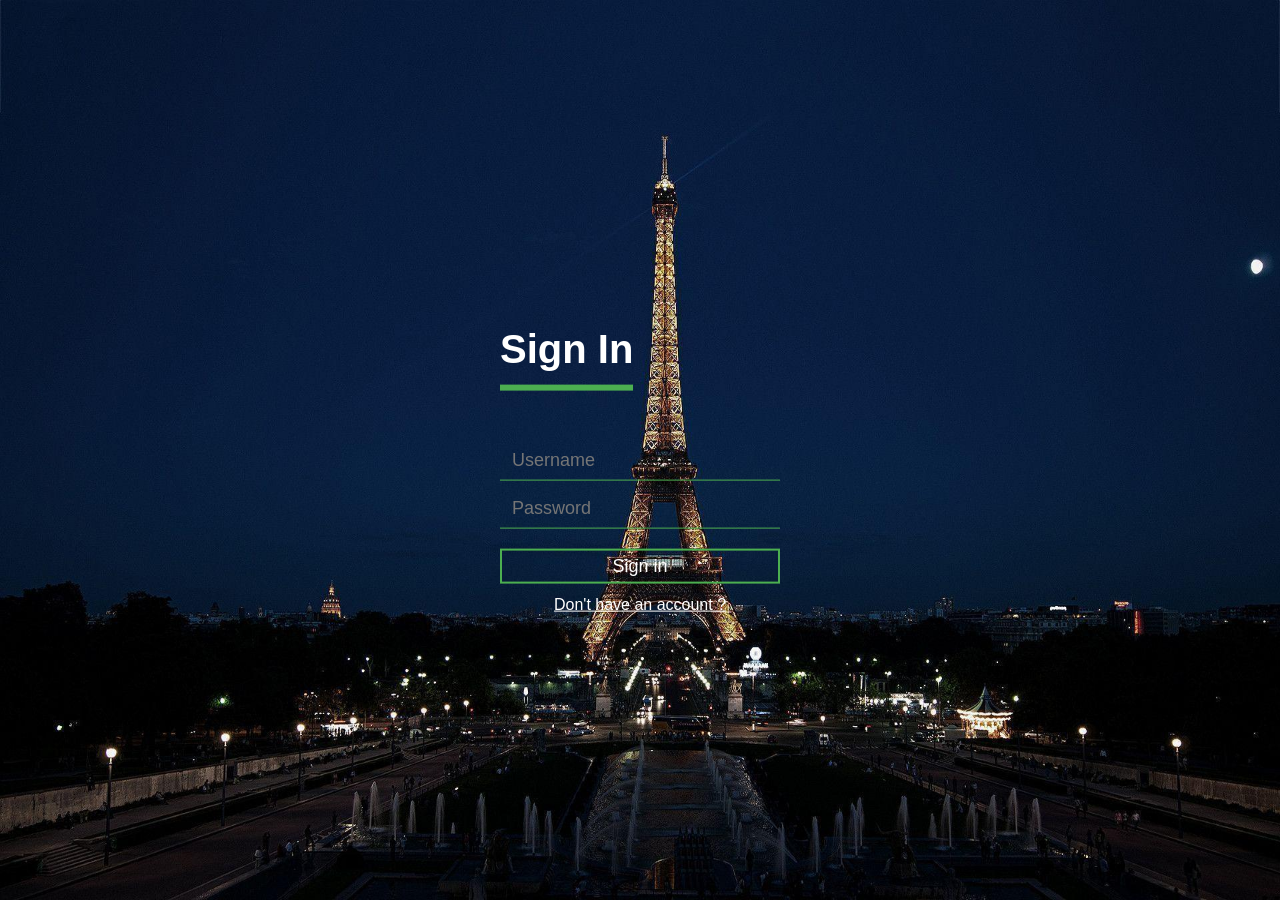
==== index.html @ 83c4aa4d "Initial commit" ====
<!DOCTYPE html>
<html lang="entered">

<head>
  <title> Sign In Form </title>
  <meta name="viewport" content="width= device-width, initial-scale=1.0">
  <link rel="stylesheet" type="text/css" href="css/signin.css">
</head>
  <body>
    <form name="myForm" action ="signin.php" method="POST">

      <div class="login-box">

        <h1> Sign In </h1>

        <div class="textbox">
           
          <input type="text" placeholder="Username" name="user" value="" required> 

        </div>
        <div class="textbox">
          <input type="password" placeholder="Password" name="pass" value="" maxlength="8" required>
        </div>
          
        <input class="btn" type="submit" name="submit" value="Sign in"> 
        <center> <a style="color: white;" href="signup.html"> Don't have an account ? </a> <center>
      </div>

    </form>

  </body>
</html>
---- css/signin.css ----
body

{
	margin:0;
	padding:0;
	font-family:sans-serif;
	background:url(../tower.jpg) no-repeat;
	height: 100vh;
	background-size: 100% 100%;
	
}
.login-box

{
	
	width:280px;
	position:absolute;
	top:50%;
	left:50%;
	transform:translate(-50%,-50%);
}
.login-box h1
{
	color: #fff;
	float:left;
	font-size:40px;
	border-bottom:6px solid #4caf50;
	margin-bottom:50px;
	padding:13px 0;
	
}
.textbox
{
	
	width:100%;
	overflow:hidden;
	font-size:20px;
	padding:8px 0;
	margin:8px 0;
	border-bottom:1px solid #4caf50;
}
.textbox i 

{
	width:26px;
	float:left;
	text-align:center;
}
.textbox input {
	
	border:none;
	outline:none;
	background:none;
}
.textbox input {
	
	border:none;
	outline:none;
	background:none;
	color:white;
	font-size:18px;
	width:80%;
	float:left;
	margin:0 10px;
	
}
.btn
{
	
	width:100%;
	background:none;
	border:2px solid #4caf50;
	color:white;
	padding:5px;
	font-size:18px;
	cursor:pointer;
	margin:12px 0;
	transition: 0.6s ease;
}

.btn:hover{
	background-color: #4caf50;
}

.main{
  overflow: hidden;
  position: fixed;
  background-color: rgba(135,206,250,0.4);
  top: 0;
  width: 100vw;
  height: 8vh;
  max-width: 1550px;
}

ul{
  list-style-type: none;
  margin-top: 20px;
  margin-right: 50px;
}

ul li{
  display: inline;
}

.list{
  position: fixed;
  display: block;
  top: 9px;
  float: left;
}

.list li.logo img{
  position: relative;
  float: left;
  top: -20px;
  margin-left: -5%;
  -webkit-animation:spin 4s linear infinite;
  -moz-animation:spin 4s linear infinite;
  animation:spin 4s linear infinite;

}

.search{
  display: inline;
  color: black;
  text-align: center;
  text-decoration: none;
}

.search input[type=text]{
  position: relative;
  float: left;
  top:-18px;
  left: 5%;
  padding: 6px;
  font-size: 15px;
  border-radius: 15px;
  border: 1px solid #0000ff;
  transition: 0.6s ease;
}

.search input[type=text]:hover{
  background-color: #dcdcdc;
}

.list input[type=image]{
  position: relative;
  float: right;
  top:-50px;
  left: 2%;
  margin-left: 20%; 
  padding: 4px;
  border-radius: 10px;
  border: 1px solid #00f;
  transition: 0.6s ease;
  background-color: #fff;
}

.list input[type=image]:hover{
  background-color: #739ac5;
}

.list2{
  position: relative;
  top: -20px;
  float: right;
}

.list2 li a{
  text-decoration: none;
  color: #fff;
  padding: 5px 20px;
  border: 1px solid transparent;
  transition: 0.9s ease;
}

.list2 li a:hover{
  background-color: #fff;
  color: #000;

}

@-moz-keyframes spin { 100% { -moz-transform: rotate(360deg); } }
@-webkit-keyframes spin { 100% { -webkit-transform: rotate(360deg); } }
@keyframes spin { 100% { -webkit-transform: rotate(360deg); transform:rotate(360deg); } }
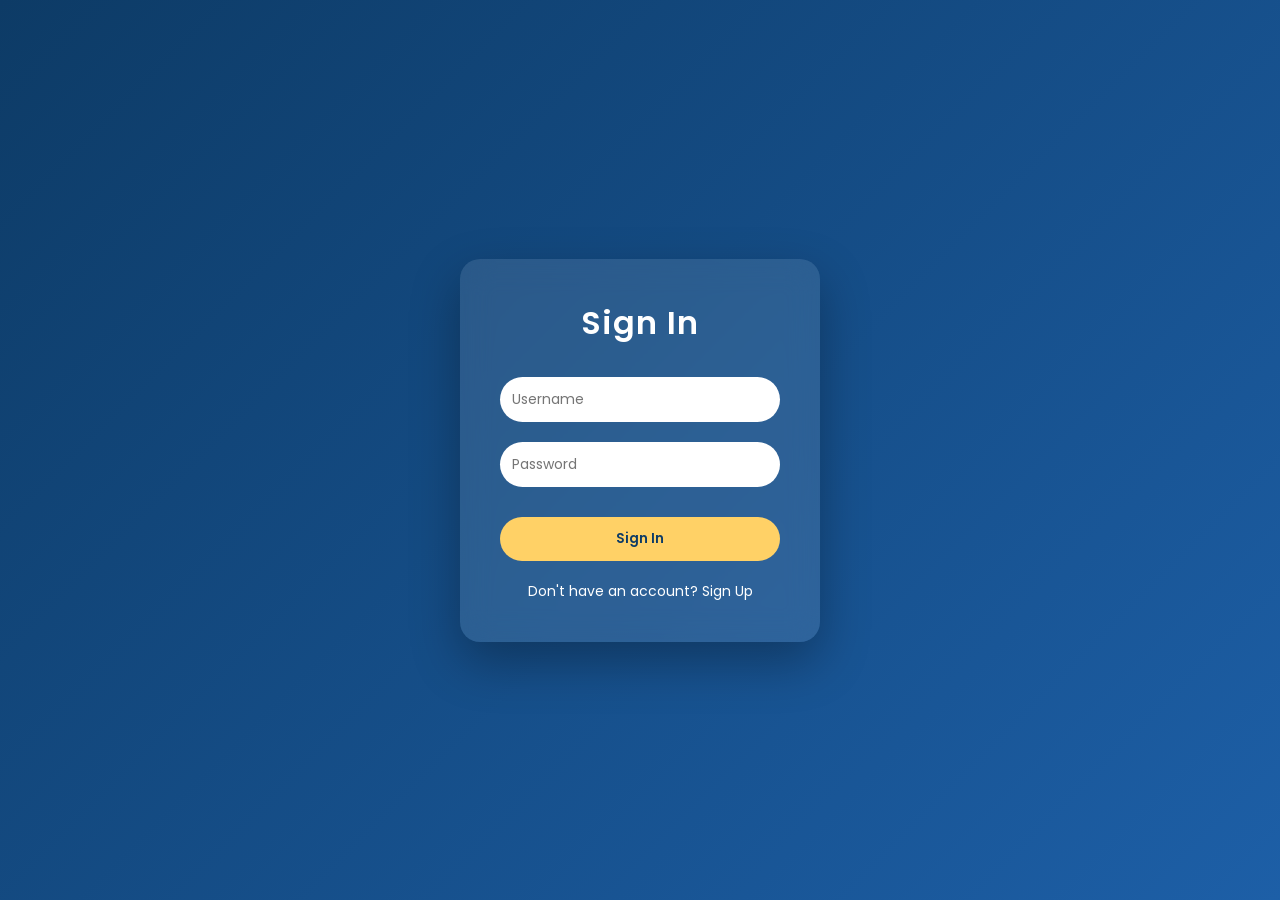
==== commit e193391b: "Updated feature X" ====
--- a/index.html
+++ b/index.html
@@ -1,34 +1,127 @@
 <!DOCTYPE html>
-<html lang="entered">
+<html lang="en">
 
 <head>
-  <title> Sign In Form </title>
-  <meta name="viewport" content="width= device-width, initial-scale=1.0">
-  <link rel="stylesheet" type="text/css" href="css/signin.css">
+  <title>Sign In</title>
+  <meta name="viewport" content="width=device-width, initial-scale=1.0">
+
+  <!-- Google Font -->
+  <link href="https://fonts.googleapis.com/css2?family=Poppins:wght@300;400;500;600&display=swap" rel="stylesheet">
+
+  <style>
+    * {
+      margin: 0;
+      padding: 0;
+      box-sizing: border-box;
+      font-family: 'Poppins', sans-serif;
+    }
+
+    body {
+      height: 100vh;
+      display: flex;
+      justify-content: center;
+      align-items: center;
+      background: linear-gradient(135deg, #0d3b66, #1d5fa7);
+    }
+
+    .login-box {
+      width: 360px;
+      padding: 40px;
+      background: rgba(255, 255, 255, 0.1);
+      backdrop-filter: blur(15px);
+      border-radius: 20px;
+      box-shadow: 0 20px 50px rgba(0, 0, 0, 0.3);
+      text-align: center;
+      color: white;
+    }
+
+    .login-box h1 {
+      margin-bottom: 30px;
+      font-weight: 600;
+      letter-spacing: 1px;
+    }
+
+    .textbox {
+      margin-bottom: 20px;
+    }
+
+    .textbox input {
+      width: 100%;
+      padding: 12px;
+      border-radius: 25px;
+      border: none;
+      outline: none;
+      font-size: 14px;
+      transition: 0.3s;
+    }
+
+    .textbox input:focus {
+      box-shadow: 0 0 10px rgba(255, 255, 255, 0.6);
+    }
+
+    .btn {
+      width: 100%;
+      padding: 12px;
+      border-radius: 25px;
+      border: none;
+      background: #ffd166;
+      color: #0d3b66;
+      font-weight: 600;
+      cursor: pointer;
+      transition: 0.3s;
+      margin-top: 10px;
+    }
+
+    .btn:hover {
+      background: white;
+      transform: translateY(-3px);
+      box-shadow: 0 10px 25px rgba(0, 0, 0, 0.3);
+    }
+
+    .signup-link {
+      margin-top: 20px;
+      display: block;
+      color: white;
+      text-decoration: none;
+      font-size: 14px;
+      transition: 0.3s;
+    }
+
+    .signup-link:hover {
+      color: #ffd166;
+    }
+
+    /* Responsive */
+    @media(max-width: 400px) {
+      .login-box {
+        width: 90%;
+        padding: 30px;
+      }
+    }
+  </style>
 </head>
-  <body>
-    <form name="myForm" action ="signin.php" method="POST">
 
-      <div class="login-box">
+<body>
 
-        <h1> Sign In </h1>
+  <form name="myForm" action="signin.php" method="POST">
+    <div class="login-box">
+      <h1>Sign In</h1>
 
-        <div class="textbox">
-           
-          <input type="text" placeholder="Username" name="user" value="" required> 
-
-        </div>
-        <div class="textbox">
-          <input type="password" placeholder="Password" name="pass" value="" maxlength="8" required>
-        </div>
-          
-        <input class="btn" type="submit" name="submit" value="Sign in"> 
-        <center> <a style="color: white;" href="signup.html"> Don't have an account ? </a> <center>
+      <div class="textbox">
+        <input type="text" placeholder="Username" name="user" required>
       </div>
 
-    </form>
+      <div class="textbox">
+        <input type="password" placeholder="Password" name="pass" maxlength="8" required>
+      </div>
 
-  </body>
-</html>
+      <input class="btn" type="submit" name="submit" value="Sign In">
 
+      <a class="signup-link" href="signup.html">
+        Don't have an account? Sign Up
+      </a>
+    </div>
+  </form>
 
+</body>
+</html>
